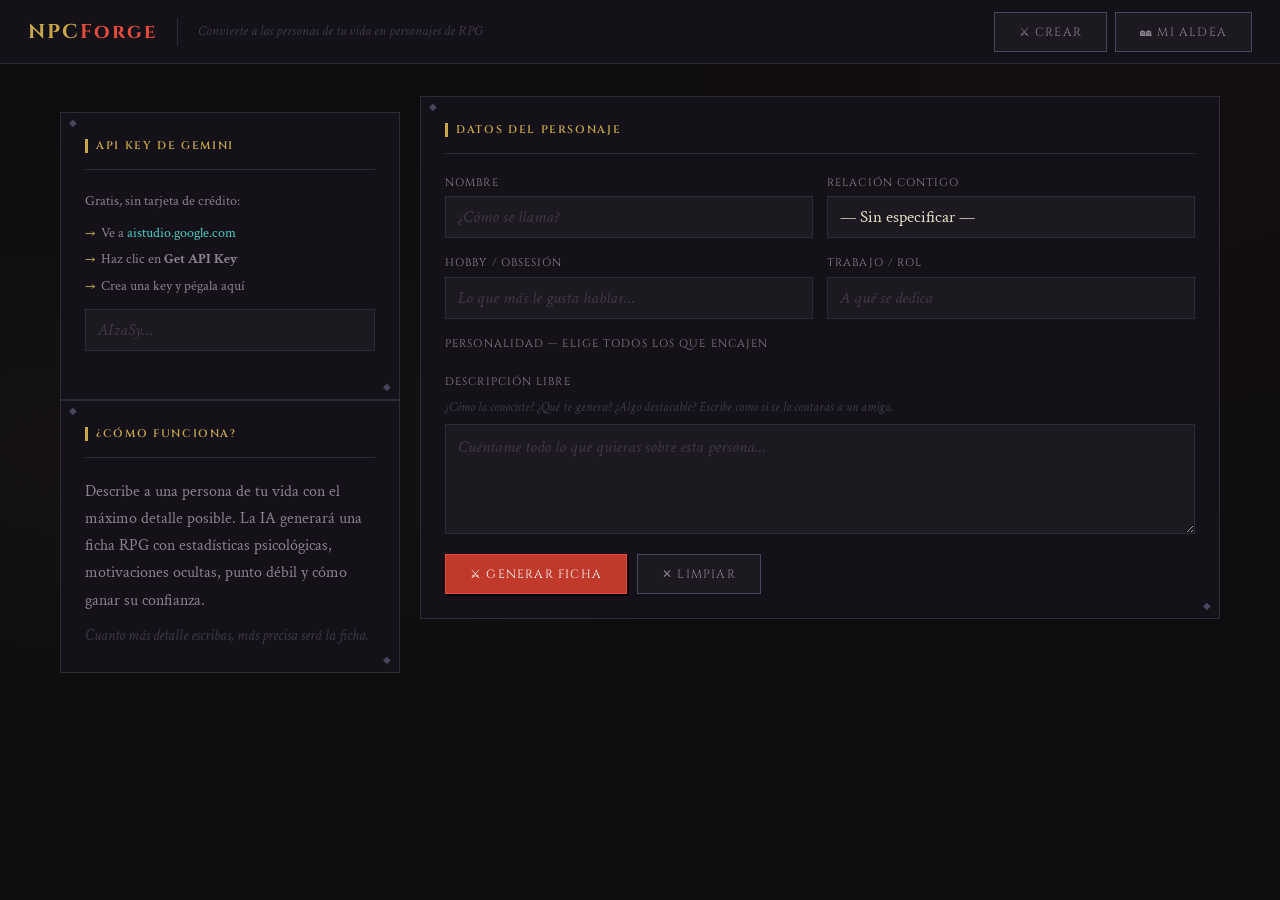
==== index.html @ 99a444aa "cambio de nombre en el index. y actualizacion de varios puntos del to do en el readme" ====
<!DOCTYPE html>
<html lang="es">
<head>
  <meta charset="UTF-8">
  <meta name="viewport" content="width=device-width, initial-scale=1.0">
  <title>NPCForge — Fichas de personaje RPG</title>
  <link rel="stylesheet" href="css/base.css">
  <link rel="stylesheet" href="css/layout.css">
  <link rel="stylesheet" href="css/sheet.css">
</head>
<body>

  <header class="site-header">
    <div class="header-logo">
      <span class="logo-npc">NPC</span><span class="logo-forge">Forge</span>
    </div>
    <div class="header-divider"></div>
    <p class="header-tagline">Convierte a las personas de tu vida en personajes de RPG</p>
    <nav style="margin-left:auto; display:flex; gap:8px;">
      <button class="btn btn-secondary active" data-tab="crear">⚔ Crear</button>
      <button class="btn btn-secondary"        data-tab="aldea">🏘 Mi aldea</button>
    </nav>
  </header>

  <div class="main-wrapper">

    <!-- TAB: CREAR -->
    <section class="tab-view active" id="tab-crear">
      <div class="two-col">

        <div>
          <div class="panel api-panel">
            <h2 class="panel-title">API Key de Gemini</h2>
            <p class="api-help">Gratis, sin tarjeta de crédito:</p>
            <ol class="api-steps">
              <li>Ve a <a href="https://aistudio.google.com" target="_blank">aistudio.google.com</a></li>
              <li>Haz clic en <strong>Get API Key</strong></li>
              <li>Crea una key y pégala aquí</li>
            </ol>
            <input type="password" id="apiKey" placeholder="AIzaSy…" autocomplete="off">
            <p class="key-status" id="keyStatus"></p>
          </div>

          <div class="panel" style="margin-top:0">
            <h2 class="panel-title">¿Cómo funciona?</h2>
            <p style="font-size:16px;color:var(--text-dim);line-height:1.7">
              Describe a una persona de tu vida con el máximo detalle posible.
              La IA generará una ficha RPG con estadísticas psicológicas,
              motivaciones ocultas, punto débil y cómo ganar su confianza.
            </p>
            <p style="font-size:15px;color:var(--text-mute);margin-top:10px;font-style:italic">
              Cuanto más detalle escribas, más precisa será la ficha.
            </p>
          </div>
        </div>

        <div>
          <div class="panel">
            <h2 class="panel-title">Datos del personaje</h2>
            <form id="npcForm" class="form-stack">

              <div class="form-row">
                <div class="field-group">
                  <label for="fNombre">Nombre</label>
                  <input type="text" id="fNombre" placeholder="¿Cómo se llama?">
                </div>
                <div class="field-group">
                  <label for="fRelacion">Relación contigo</label>
                  <select id="fRelacion">
                    <option value="">— Sin especificar —</option>
                    <option>Amigo/a íntimo</option>
                    <option>Conocido/a</option>
                    <option>Familiar</option>
                    <option>Pareja / ex pareja</option>
                    <option>Compañero/a de trabajo</option>
                    <option>Jefe / Superior</option>
                    <option>Rival</option>
                    <option>Mentor/a</option>
                    <option>Vecino/a</option>
                  </select>
                </div>
              </div>

              <div class="form-row">
                <div class="field-group">
                  <label for="fHobby">Hobby / Obsesión</label>
                  <input type="text" id="fHobby" placeholder="Lo que más le gusta hablar…">
                </div>
                <div class="field-group">
                  <label for="fTrabajo">Trabajo / Rol</label>
                  <input type="text" id="fTrabajo" placeholder="A qué se dedica">
                </div>
              </div>

              <div class="field-group span-2">
                <label>Personalidad — elige todos los que encajen</label>
                <div class="chip-row" id="personalityChips"></div>
              </div>

              <div class="field-group span-2">
                <label for="fDesc">Descripción libre</label>
                <p class="hint">¿Cómo la conociste? ¿Qué te genera? ¿Algo destacable? Escribe como si se lo contaras a un amigo.</p>
                <textarea id="fDesc" placeholder="Cuéntame todo lo que quieras sobre esta persona…"></textarea>
              </div>

              <div class="form-actions">
                <button type="submit"  class="btn btn-primary"   id="generateBtn">⚔ Generar ficha</button>
                <button type="button"  class="btn btn-secondary" id="clearBtn">✕ Limpiar</button>
              </div>

            </form>
          </div>

          <div id="resultArea" class="hidden"></div>
        </div>

      </div>
    </section>

    <!-- TAB: ALDEA -->
    <section class="tab-view hidden" id="tab-aldea">
      <div class="gallery-header">
        <h2 class="gallery-title">🏘 Mi aldea</h2>
        <span class="count-badge" id="npcCount">0 personajes</span>
      </div>
      <div class="cards-grid" id="cardsGrid"></div>
    </section>

  </div>

  <div id="toast"></div>

  <script src="js/storage.js"></script>
  <script src="js/gemini.js"></script>
  <script src="js/app.js"></script>

</body>
</html>
---- css/base.css ----
/* ================================================
   base.css — Variables, reset, tipografía global
   ================================================ */

@import url('https://fonts.googleapis.com/css2?family=Cinzel:wght@400;600;700&family=Crimson+Text:ital,wght@0,400;0,600;1,400&family=VT323&display=swap');

/* ── Variables ── */
:root {
  /* Fondo y superficies */
  --bg:          #0d0c0e;
  --surface-1:   #141218;
  --surface-2:   #1c1921;
  --surface-3:   #231f2a;

  /* Bordes */
  --border:      #2e2a38;
  --border-lit:  #4a4560;

  /* Acentos */
  --gold:        #c9a84c;
  --gold-light:  #e8c96a;
  --red:         #c0392b;
  --red-bright:  #e74c3c;
  --teal:        #2eab9a;
  --teal-light:  #4ecdc4;
  --purple:      #7c5cbf;

  /* Texto */
  --text:        #e8dfc8;
  --text-dim:    #8a8090;
  --text-mute:   #3e3848;

  /* Sombras */
  --shadow-sm:   2px 2px 0 #000;
  --shadow-md:   4px 4px 0 #000;
  --shadow-lg:   6px 6px 0 #000;

  /* Tipografía */
  --font-display: 'Cinzel', serif;           /* Títulos, nombres */
  --font-body:    'Crimson Text', serif;     /* Texto largo */
  --font-mono:    'VT323', monospace;        /* Stats, valores */
}

/* ── Reset ── */
*, *::before, *::after {
  box-sizing: border-box;
  margin: 0;
  padding: 0;
}

html { scroll-behavior: smooth; }

body {
  font-family: var(--font-body);
  font-size: 18px;
  color: var(--text);
  background: var(--bg);
  background-image:
    radial-gradient(ellipse at 10% 50%, rgba(201,168,76,0.04) 0%, transparent 50%),
    radial-gradient(ellipse at 90% 10%, rgba(192,57,43,0.04) 0%, transparent 45%),
    url("data:image/svg+xml,%3Csvg xmlns='http://www.w3.org/2000/svg' width='4' height='4'%3E%3Crect width='1' height='1' fill='rgba(255,255,255,0.015)'/%3E%3C/svg%3E");
  min-height: 100vh;
  line-height: 1.6;
}

/* ── Tipografía base ── */
h1, h2, h3 {
  font-family: var(--font-display);
  font-weight: 600;
  letter-spacing: 0.05em;
}

a {
  color: var(--teal-light);
  text-decoration: none;
}
a:hover { text-decoration: underline; }

/* ── Utilidades ── */
.hidden { display: none !important; }

.text-gold   { color: var(--gold); }
.text-red    { color: var(--red-bright); }
.text-teal   { color: var(--teal-light); }
.text-dim    { color: var(--text-dim); }

.mono { font-family: var(--font-mono); font-size: 20px; }

/* ── Notificación toast ── */
#toast {
  position: fixed;
  bottom: 24px;
  right: 24px;
  background: var(--teal);
  color: #fff;
  font-family: var(--font-display);
  font-size: 13px;
  letter-spacing: 0.05em;
  padding: 10px 18px;
  border: 2px solid var(--teal-light);
  box-shadow: var(--shadow-md);
  z-index: 999;
  transform: translateY(60px);
  opacity: 0;
  transition: transform 0.3s ease, opacity 0.3s ease;
  pointer-events: none;
}
#toast.show {
  transform: translateY(0);
  opacity: 1;
}
---- css/layout.css ----
/* ================================================
   layout.css — Header, formulario, panels, grid
   ================================================ */

/* ── Header ── */
.site-header {
  background: var(--surface-1);
  border-bottom: 1px solid var(--border);
  padding: 0 28px;
  display: flex;
  align-items: center;
  gap: 20px;
  height: 64px;
  position: sticky;
  top: 0;
  z-index: 100;
}

.header-logo {
  font-family: var(--font-display);
  font-size: 20px;
  font-weight: 700;
  letter-spacing: 0.1em;
  line-height: 1;
}
.logo-npc   { color: var(--gold); }
.logo-forge { color: var(--red-bright); }

.header-tagline {
  font-size: 14px;
  color: var(--text-mute);
  font-style: italic;
  font-family: var(--font-body);
}

.header-divider {
  width: 1px;
  height: 28px;
  background: var(--border);
  flex-shrink: 0;
}

/* ── Wrapper principal ── */
.main-wrapper {
  max-width: 1200px;
  margin: 0 auto;
  padding: 32px 20px 64px;
}

/* ── Panel genérico ── */
.panel {
  background: var(--surface-1);
  border: 1px solid var(--border);
  padding: 24px;
  position: relative;
}

/* Esquinas decorativas estilo pergamino */
.panel::before,
.panel::after {
  content: '◆';
  position: absolute;
  font-size: 10px;
  color: var(--border-lit);
  line-height: 1;
}
.panel::before { top: 6px; left: 8px; }
.panel::after  { bottom: 6px; right: 8px; }

.panel-title {
  font-family: var(--font-display);
  font-size: 11px;
  font-weight: 600;
  letter-spacing: 0.15em;
  color: var(--gold);
  text-transform: uppercase;
  padding-bottom: 14px;
  margin-bottom: 20px;
  border-bottom: 1px solid var(--border);
  display: flex;
  align-items: center;
  gap: 8px;
}
.panel-title::before {
  content: '';
  display: inline-block;
  width: 3px;
  height: 14px;
  background: var(--gold);
}

/* ── Layout de dos columnas ── */
.two-col {
  display: grid;
  grid-template-columns: 340px 1fr;
  gap: 20px;
  align-items: start;
}

/* ── Formulario ── */
.form-stack {
  display: flex;
  flex-direction: column;
  gap: 16px;
}

.form-row {
  display: grid;
  grid-template-columns: 1fr 1fr;
  gap: 14px;
}

.field-group {
  display: flex;
  flex-direction: column;
  gap: 5px;
}
.field-group.span-2 { grid-column: 1 / -1; }

.field-group label {
  font-family: var(--font-display);
  font-size: 11px;
  letter-spacing: 0.1em;
  color: var(--text-dim);
  text-transform: uppercase;
}

.field-group .hint {
  font-size: 13px;
  color: var(--text-mute);
  font-style: italic;
  margin-top: 2px;
}

/* ── Inputs ── */
input[type="text"],
input[type="password"],
select,
textarea {
  width: 100%;
  background: var(--surface-2);
  border: 1px solid var(--border);
  color: var(--text);
  font-family: var(--font-body);
  font-size: 17px;
  padding: 9px 12px;
  outline: none;
  transition: border-color 0.2s;
  appearance: none;
  border-radius: 0;
}

input:focus,
select:focus,
textarea:focus {
  border-color: var(--gold);
  background: var(--surface-3);
}

input::placeholder,
textarea::placeholder {
  color: var(--text-mute);
  font-style: italic;
}

select option { background: var(--surface-2); }

textarea {
  resize: vertical;
  min-height: 110px;
  line-height: 1.6;
}

/* ── Chips de personalidad ── */
.chip-row {
  display: flex;
  flex-wrap: wrap;
  gap: 6px;
}

.chip {
  font-family: var(--font-display);
  font-size: 10px;
  letter-spacing: 0.05em;
  padding: 6px 12px;
  border: 1px solid var(--border-lit);
  color: var(--text-dim);
  cursor: pointer;
  user-select: none;
  transition: all 0.15s;
  background: var(--surface-2);
}
.chip:hover {
  border-color: var(--gold);
  color: var(--gold);
}
.chip.active {
  background: var(--gold);
  border-color: var(--gold);
  color: var(--bg);
}

/* ── Botones ── */
.btn {
  font-family: var(--font-display);
  font-size: 12px;
  letter-spacing: 0.1em;
  text-transform: uppercase;
  padding: 11px 24px;
  border: 1px solid;
  cursor: pointer;
  transition: all 0.15s;
  display: inline-flex;
  align-items: center;
  gap: 8px;
  background: transparent;
}
.btn:active { transform: scale(0.98); }
.btn:disabled {
  opacity: 0.4;
  cursor: not-allowed;
  transform: none;
}

.btn-primary {
  background: var(--red);
  border-color: var(--red-bright);
  color: #fff;
  box-shadow: var(--shadow-sm);
}
.btn-primary:hover:not(:disabled) {
  background: var(--red-bright);
  box-shadow: var(--shadow-md);
}

.btn-secondary {
  background: var(--surface-2);
  border-color: var(--border-lit);
  color: var(--text-dim);
}
.btn-secondary:hover:not(:disabled) {
  border-color: var(--gold);
  color: var(--gold);
}

.btn-save {
  background: var(--surface-2);
  border-color: var(--teal);
  color: var(--teal-light);
}
.btn-save:hover:not(:disabled) {
  background: var(--teal);
  color: #fff;
}

.form-actions {
  display: flex;
  gap: 10px;
  flex-wrap: wrap;
  padding-top: 4px;
}

/* ── Panel API key ── */
.api-panel {
  margin-top: 16px;
}

.api-help {
  font-size: 14px;
  color: var(--text-dim);
  line-height: 1.6;
  margin-bottom: 10px;
}

.api-steps {
  list-style: none;
  display: flex;
  flex-direction: column;
  gap: 4px;
  margin-bottom: 12px;
}
.api-steps li {
  font-size: 14px;
  color: var(--text-dim);
  padding-left: 16px;
  position: relative;
}
.api-steps li::before {
  content: '→';
  position: absolute;
  left: 0;
  color: var(--gold);
}

.key-status {
  font-size: 13px;
  margin-top: 6px;
  min-height: 18px;
  font-style: italic;
}
.key-status.ok    { color: var(--teal-light); }
.key-status.error { color: var(--red-bright); }

/* ── Galería ── */
.gallery-header {
  display: flex;
  align-items: center;
  gap: 14px;
  margin-bottom: 24px;
}
.gallery-title {
  font-family: var(--font-display);
  font-size: 20px;
  color: var(--gold);
}
.count-badge {
  font-family: var(--font-mono);
  font-size: 18px;
  color: var(--text-dim);
  background: var(--surface-2);
  border: 1px solid var(--border);
  padding: 2px 10px;
}

.cards-grid {
  display: grid;
  grid-template-columns: repeat(auto-fill, minmax(260px, 1fr));
  gap: 16px;
}

/* ── Empty state ── */
.empty-state {
  grid-column: 1 / -1;
  text-align: center;
  padding: 80px 20px;
  color: var(--text-mute);
  border: 1px dashed var(--border);
}
.empty-icon  { font-size: 48px; display: block; margin-bottom: 16px; opacity: 0.3; }
.empty-title { font-family: var(--font-display); font-size: 14px; margin-bottom: 6px; }
.empty-sub   { font-size: 15px; }

/* ── Tarjeta de galería ── */
.npc-card {
  background: var(--surface-1);
  border: 1px solid var(--border);
  cursor: pointer;
  transition: border-color 0.2s, transform 0.15s;
  overflow: hidden;
}
.npc-card:hover {
  border-color: var(--gold);
  transform: translateY(-2px);
}

.card-header {
  padding: 16px;
  border-bottom: 1px solid var(--border);
}
.card-name {
  font-family: var(--font-display);
  font-size: 15px;
  color: var(--text);
  margin-bottom: 4px;
}
.card-archetype {
  font-size: 13px;
  color: var(--red-bright);
  font-style: italic;
}
.card-relation {
  font-size: 13px;
  color: var(--text-mute);
  margin-top: 2px;
}

.card-quote {
  padding: 12px 16px;
  font-style: italic;
  font-size: 15px;
  color: var(--text-dim);
  border-bottom: 1px solid var(--border);
  background: var(--surface-2);
}
.card-quote::before { content: '"'; color: var(--gold); }
.card-quote::after  { content: '"'; color: var(--gold); }

.card-actions {
  display: flex;
}
.card-act {
  flex: 1;
  padding: 9px;
  font-family: var(--font-display);
  font-size: 10px;
  letter-spacing: 0.05em;
  background: transparent;
  border: none;
  border-right: 1px solid var(--border);
  color: var(--text-mute);
  cursor: pointer;
  transition: all 0.15s;
  text-transform: uppercase;
}
.card-act:last-child { border-right: none; }
.card-act:hover      { background: var(--surface-2); color: var(--text); }
.card-act.view:hover { color: var(--gold); }
.card-act.del:hover  { color: var(--red-bright); }

/* ── Loading state ── */
.loading-msg {
  text-align: center;
  padding: 48px;
  background: var(--surface-1);
  border: 1px solid var(--border);
}
.loading-title {
  font-family: var(--font-display);
  font-size: 14px;
  color: var(--gold);
  margin-bottom: 8px;
  animation: flicker 1.5s ease-in-out infinite;
}
.loading-sub {
  font-size: 15px;
  color: var(--text-mute);
  font-style: italic;
}

@keyframes flicker {
  0%, 100% { opacity: 1; }
  50%       { opacity: 0.4; }
}

/* ── Responsive ── */
@media (max-width: 900px) {
  .two-col { grid-template-columns: 1fr; }
  .form-row { grid-template-columns: 1fr; }
  .site-header { padding: 0 16px; }
  .header-tagline { display: none; }
}
---- css/sheet.css ----
/* ================================================
   sheet.css — Ficha RPG resultado (el output completo)
   ================================================ */

.rpg-sheet {
  background: var(--surface-1);
  border: 1px solid var(--border);
  overflow: hidden;
  animation: sheetReveal 0.5s ease;
}

@keyframes sheetReveal {
  from { opacity: 0; transform: translateY(12px); }
  to   { opacity: 1; transform: translateY(0); }
}

/* ── Cabecera de ficha ── */
.sheet-head {
  background: linear-gradient(160deg, #1a0e0a 0%, #0e1020 60%, #0a0d16 100%);
  border-bottom: 2px solid var(--gold);
  padding: 28px 28px 22px;
  position: relative;
  overflow: hidden;
}

/* Ornamento de fondo */
.sheet-head::after {
  content: '⚔';
  position: absolute;
  right: 24px;
  top: 50%;
  transform: translateY(-50%);
  font-size: 72px;
  opacity: 0.06;
  color: var(--gold);
  pointer-events: none;
}

.sheet-archetype {
  font-family: var(--font-display);
  font-size: 11px;
  letter-spacing: 0.2em;
  color: var(--red-bright);
  text-transform: uppercase;
  margin-bottom: 6px;
}

.sheet-name {
  font-family: var(--font-display);
  font-size: 32px;
  font-weight: 700;
  color: var(--gold-light);
  letter-spacing: 0.06em;
  line-height: 1.1;
  margin-bottom: 10px;
}

.sheet-lema {
  font-family: var(--font-body);
  font-size: 16px;
  font-style: italic;
  color: var(--text-dim);
  border-left: 2px solid var(--border-lit);
  padding-left: 12px;
  max-width: 500px;
}

.sheet-tags {
  display: flex;
  gap: 8px;
  flex-wrap: wrap;
  margin-top: 14px;
}

.sheet-tag {
  font-family: var(--font-display);
  font-size: 10px;
  letter-spacing: 0.08em;
  padding: 4px 10px;
  border: 1px solid var(--border-lit);
  color: var(--text-dim);
}

/* ── Cuerpo de la ficha en grid ── */
.sheet-body {
  display: grid;
  grid-template-columns: 1fr 1fr;
}

.sheet-section {
  padding: 22px 24px;
  border-right: 1px solid var(--border);
  border-bottom: 1px solid var(--border);
}
.sheet-section:nth-child(even)     { border-right: none; }
.sheet-section.full-width          { grid-column: 1 / -1; border-right: none; }

.section-label {
  font-family: var(--font-display);
  font-size: 9px;
  letter-spacing: 0.2em;
  text-transform: uppercase;
  color: var(--text-mute);
  margin-bottom: 14px;
  display: flex;
  align-items: center;
  gap: 8px;
}
.section-label::after {
  content: '';
  flex: 1;
  height: 1px;
  background: var(--border);
}

/* ── Barras de estadísticas ── */
.stats-list {
  display: flex;
  flex-direction: column;
  gap: 10px;
}

.stat-row {
  display: grid;
  grid-template-columns: 120px 1fr 38px;
  align-items: center;
  gap: 10px;
}

.stat-name {
  font-family: var(--font-display);
  font-size: 11px;
  letter-spacing: 0.05em;
  color: var(--text-dim);
}

.stat-track {
  height: 8px;
  background: var(--surface-3);
  border: 1px solid var(--border);
  position: relative;
  overflow: hidden;
}

.stat-fill {
  height: 100%;
  position: absolute;
  left: 0; top: 0;
  transition: width 1.2s cubic-bezier(0.25, 0.46, 0.45, 0.94);
}

/* Color de cada stat */
.stat-fill[data-stat="carisma"]      { background: var(--gold); }
.stat-fill[data-stat="manipulacion"] { background: var(--red-bright); }
.stat-fill[data-stat="lealtad"]      { background: var(--teal-light); }
.stat-fill[data-stat="ego"]          { background: var(--purple); }
.stat-fill[data-stat="empatia"]      { background: #6ee7b7; }
.stat-fill[data-stat="drama"]        { background: #fb923c; }

.stat-value {
  font-family: var(--font-mono);
  font-size: 20px;
  color: var(--text);
  text-align: right;
}

/* ── Texto narrativo ── */
.sheet-prose {
  font-family: var(--font-body);
  font-size: 17px;
  line-height: 1.65;
  color: var(--text);
}

/* Bloques con acento de color */
.prose-block {
  padding: 12px 16px;
  font-family: var(--font-body);
  font-size: 17px;
  line-height: 1.65;
  color: var(--text);
  background: var(--surface-2);
}

.prose-block.red    { border-left: 3px solid var(--red-bright); }
.prose-block.gold   { border-left: 3px solid var(--gold); }
.prose-block.teal   { border-left: 3px solid var(--teal-light); }
.prose-block.purple { border-left: 3px solid var(--purple); }

/* ── Diálogo típico ── */
.sheet-quote {
  font-family: var(--font-body);
  font-size: 20px;
  font-style: italic;
  color: var(--teal-light);
  line-height: 1.6;
  position: relative;
  padding: 14px 18px 14px 52px;
  background: var(--surface-2);
  border: 1px solid var(--border-lit);
}
.sheet-quote::before {
  content: '❝';
  position: absolute;
  left: 14px;
  top: 10px;
  font-size: 32px;
  color: var(--gold);
  font-style: normal;
  line-height: 1;
}

/* ── Misiones ── */
.mission-list {
  display: flex;
  flex-direction: column;
  gap: 10px;
}

.mission-item {
  display: flex;
  gap: 12px;
  align-items: flex-start;
  padding: 10px 14px;
  background: var(--surface-2);
  border: 1px solid var(--border);
  transition: border-color 0.2s;
}
.mission-item:hover { border-color: var(--gold); }

.mission-icon {
  font-size: 20px;
  line-height: 1.4;
  flex-shrink: 0;
}
.mission-text {
  font-family: var(--font-body);
  font-size: 17px;
  line-height: 1.55;
  color: var(--text);
}

/* ── Pie de la ficha ── */
.sheet-footer {
  display: flex;
  gap: 10px;
  padding: 18px 24px;
  background: var(--surface-2);
  border-top: 1px solid var(--border);
  flex-wrap: wrap;
}

/* ── Responsive ── */
@media (max-width: 680px) {
  .sheet-body { grid-template-columns: 1fr; }
  .sheet-section { border-right: none; }
  .stat-row { grid-template-columns: 100px 1fr 32px; }
  .sheet-name { font-size: 24px; }
}
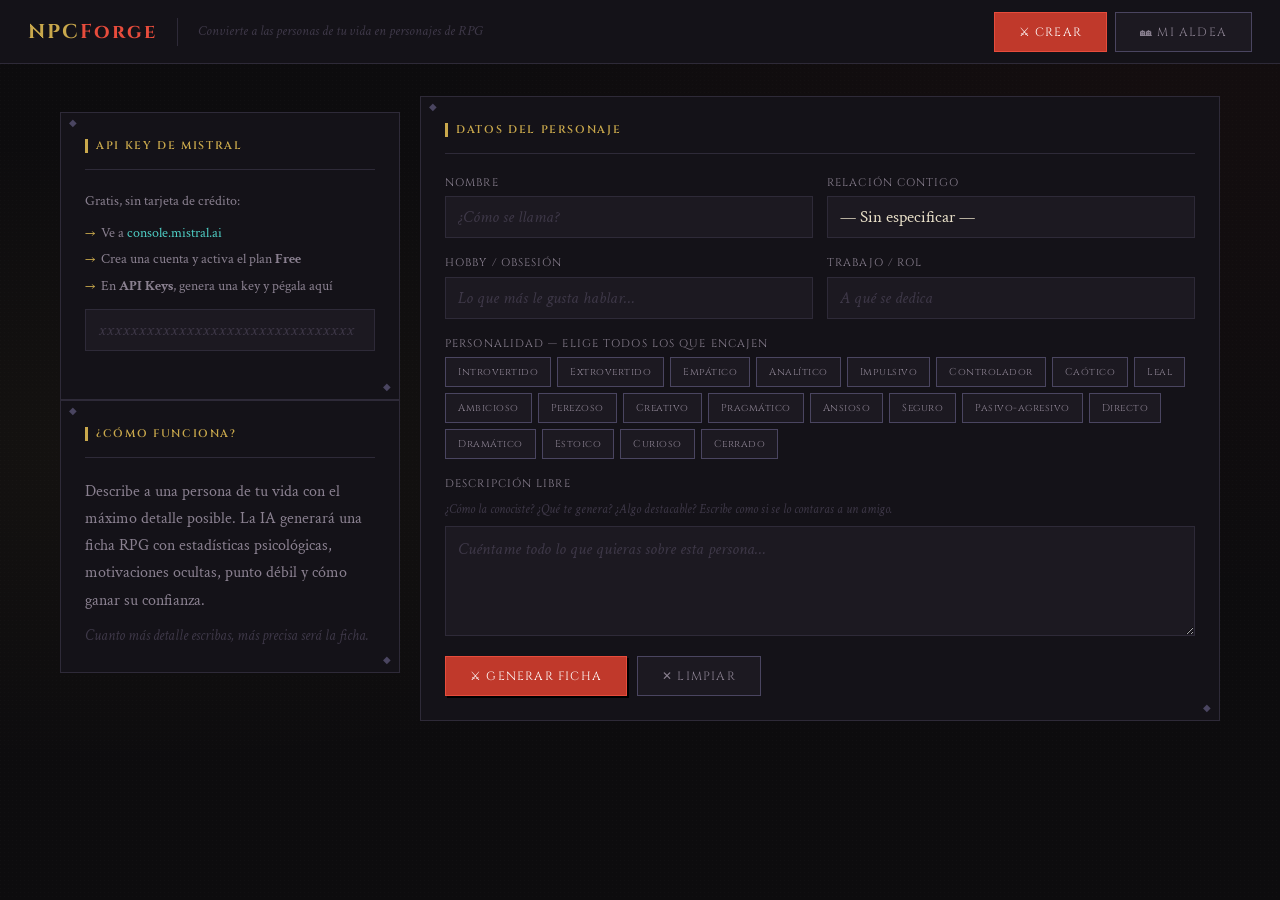
==== commit 94b018b4: "Cambio de gemini api key a mistral" ====
--- a/index.html
+++ b/index.html
@@ -30,14 +30,14 @@
 
         <div>
           <div class="panel api-panel">
-            <h2 class="panel-title">API Key de Gemini</h2>
+            <h2 class="panel-title">API Key de Mistral</h2>
             <p class="api-help">Gratis, sin tarjeta de crédito:</p>
             <ol class="api-steps">
-              <li>Ve a <a href="https://aistudio.google.com" target="_blank">aistudio.google.com</a></li>
-              <li>Haz clic en <strong>Get API Key</strong></li>
-              <li>Crea una key y pégala aquí</li>
+              <li>Ve a <a href="https://console.mistral.ai" target="_blank">console.mistral.ai</a></li>
+              <li>Crea una cuenta y activa el plan <strong>Free</strong></li>
+              <li>En <strong>API Keys</strong>, genera una key y pégala aquí</li>
             </ol>
-            <input type="password" id="apiKey" placeholder="AIzaSy…" autocomplete="off">
+            <input type="password" id="apiKey" placeholder="xxxxxxxxxxxxxxxxxxxxxxxxxxxxxxxx" autocomplete="off">
             <p class="key-status" id="keyStatus"></p>
           </div>
 
@@ -135,4 +135,4 @@
   <script src="js/app.js"></script>
 
 </body>
-</html>
+</html>
--- a/css/layout.css
+++ b/css/layout.css
@@ -243,6 +243,12 @@
   color: var(--gold);
 }
 
+.btn-secondary.active {
+  background: var(--red);
+  border-color: var(--red-bright);
+  color: #fff;
+}
+
 .btn-save {
   background: var(--surface-2);
   border-color: var(--teal);
@@ -438,4 +444,4 @@
   .form-row { grid-template-columns: 1fr; }
   .site-header { padding: 0 16px; }
   .header-tagline { display: none; }
-}
+}
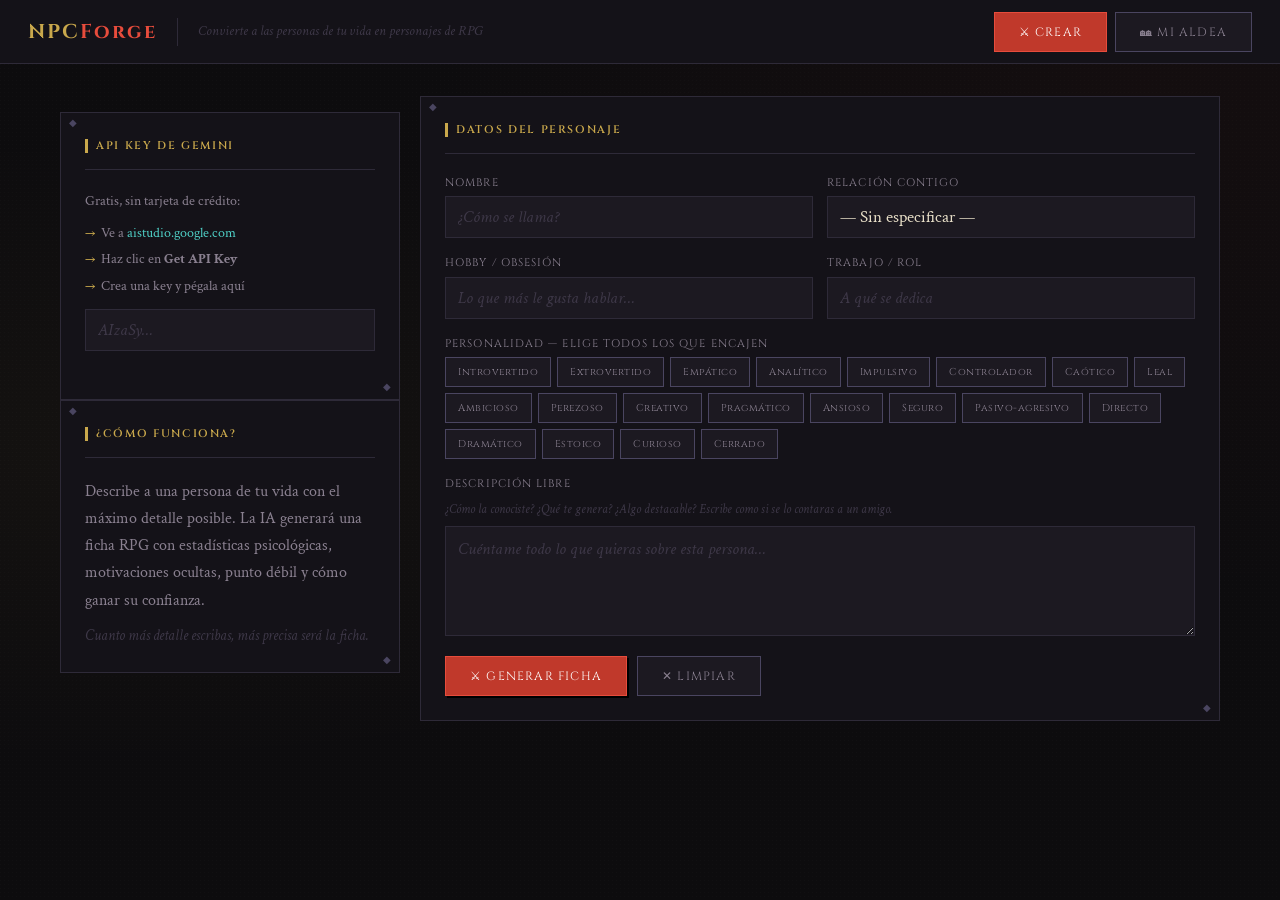
==== commit 100e8a8f: "feat: creador de sprite 16×16 por personaje - Añade sprite-editor.js con editor pixel art (piel, pel" ====
--- a/index.html
+++ b/index.html
@@ -30,14 +30,14 @@
 
         <div>
           <div class="panel api-panel">
-            <h2 class="panel-title">API Key de Mistral</h2>
+            <h2 class="panel-title">API Key de Gemini</h2>
             <p class="api-help">Gratis, sin tarjeta de crédito:</p>
             <ol class="api-steps">
-              <li>Ve a <a href="https://console.mistral.ai" target="_blank">console.mistral.ai</a></li>
-              <li>Crea una cuenta y activa el plan <strong>Free</strong></li>
-              <li>En <strong>API Keys</strong>, genera una key y pégala aquí</li>
+              <li>Ve a <a href="https://aistudio.google.com" target="_blank">aistudio.google.com</a></li>
+              <li>Haz clic en <strong>Get API Key</strong></li>
+              <li>Crea una key y pégala aquí</li>
             </ol>
-            <input type="password" id="apiKey" placeholder="xxxxxxxxxxxxxxxxxxxxxxxxxxxxxxxx" autocomplete="off">
+            <input type="password" id="apiKey" placeholder="AIzaSy…" autocomplete="off">
             <p class="key-status" id="keyStatus"></p>
           </div>
 
@@ -132,6 +132,7 @@
 
   <script src="js/storage.js"></script>
   <script src="js/gemini.js"></script>
+  <script src="js/sprite-editor.js"></script>
   <script src="js/app.js"></script>
 
 </body>
--- a/css/sheet.css
+++ b/css/sheet.css
@@ -257,3 +257,164 @@
   .stat-row { grid-template-columns: 100px 1fr 32px; }
   .sheet-name { font-size: 24px; }
 }
+
+
+/* ================================================
+   Sprite Editor
+   ================================================ */
+
+.sprite-editor-panel {
+  background: var(--surface-1);
+  border: 1px solid var(--border);
+  border-top: none;
+  padding: 22px 24px;
+  animation: reveal 0.3s ease;
+}
+
+.sprite-editor {
+  display: flex;
+  gap: 28px;
+  align-items: flex-start;
+}
+
+.se-preview-col {
+  display: flex;
+  flex-direction: column;
+  align-items: center;
+  gap: 8px;
+  flex-shrink: 0;
+}
+
+.se-canvas {
+  border: 1px solid var(--border-lit);
+  image-rendering: pixelated;
+  image-rendering: crisp-edges;
+  background: repeating-conic-gradient(
+    #1a1820 0% 25%, #221e2a 0% 50%
+  ) 0 0 / 20px 20px;
+}
+
+.se-preview-label {
+  font-family: var(--font-display);
+  font-size: 9px;
+  letter-spacing: 0.15em;
+  color: var(--text-mute);
+  text-transform: uppercase;
+}
+
+.se-options {
+  display: flex;
+  flex-direction: column;
+  gap: 14px;
+  flex: 1;
+}
+
+.se-group {
+  display: flex;
+  align-items: center;
+  gap: 12px;
+  flex-wrap: wrap;
+}
+
+.se-label {
+  font-family: var(--font-display);
+  font-size: 9px;
+  letter-spacing: 0.1em;
+  color: var(--text-dim);
+  text-transform: uppercase;
+  min-width: 72px;
+}
+
+.se-swatches {
+  display: flex;
+  gap: 5px;
+  flex-wrap: wrap;
+}
+
+.swatch {
+  width: 22px;
+  height: 22px;
+  border: 2px solid var(--border);
+  cursor: pointer;
+  transition: transform 0.1s, border-color 0.1s;
+  flex-shrink: 0;
+}
+
+.swatch:hover  { transform: scale(1.25); border-color: var(--text); }
+.swatch.active {
+  border-color: var(--gold);
+  transform: scale(1.1);
+  box-shadow: 0 0 0 1px var(--gold);
+}
+
+.se-btn-row {
+  display: flex;
+  gap: 6px;
+  flex-wrap: wrap;
+}
+
+.se-opt-btn {
+  font-family: var(--font-display);
+  font-size: 9px;
+  letter-spacing: 0.05em;
+  padding: 5px 11px;
+  border: 1px solid var(--border-lit);
+  background: var(--surface-2);
+  color: var(--text-dim);
+  cursor: pointer;
+  transition: all 0.15s;
+  text-transform: uppercase;
+}
+
+.se-opt-btn:hover  { border-color: var(--gold); color: var(--gold); }
+.se-opt-btn.active {
+  background: var(--gold);
+  border-color: var(--gold);
+  color: var(--bg);
+}
+
+.se-save-row {
+  margin-top: 6px;
+  padding-top: 14px;
+  border-top: 1px solid var(--border);
+}
+
+/* Botón sprite en sheet footer */
+.btn-sprite {
+  border-color: var(--purple);
+  color: var(--purple);
+}
+.btn-sprite:hover {
+  background: var(--purple);
+  color: #fff;
+}
+
+/* Sprite en tarjetas de la aldea */
+.card-sprite {
+  float: right;
+  width: 40px;
+  height: 40px;
+  image-rendering: pixelated;
+  image-rendering: crisp-edges;
+  margin: 0 0 4px 8px;
+  border: 1px solid var(--border);
+}
+
+.card-sprite-empty {
+  float: right;
+  width: 40px;
+  height: 40px;
+  background: var(--surface-2);
+  border: 1px dashed var(--border);
+  display: flex;
+  align-items: center;
+  justify-content: center;
+  font-size: 18px;
+  color: var(--text-mute);
+  margin: 0 0 4px 8px;
+}
+
+@media (max-width: 600px) {
+  .sprite-editor { flex-direction: column; }
+  .se-label { min-width: 56px; }
+}
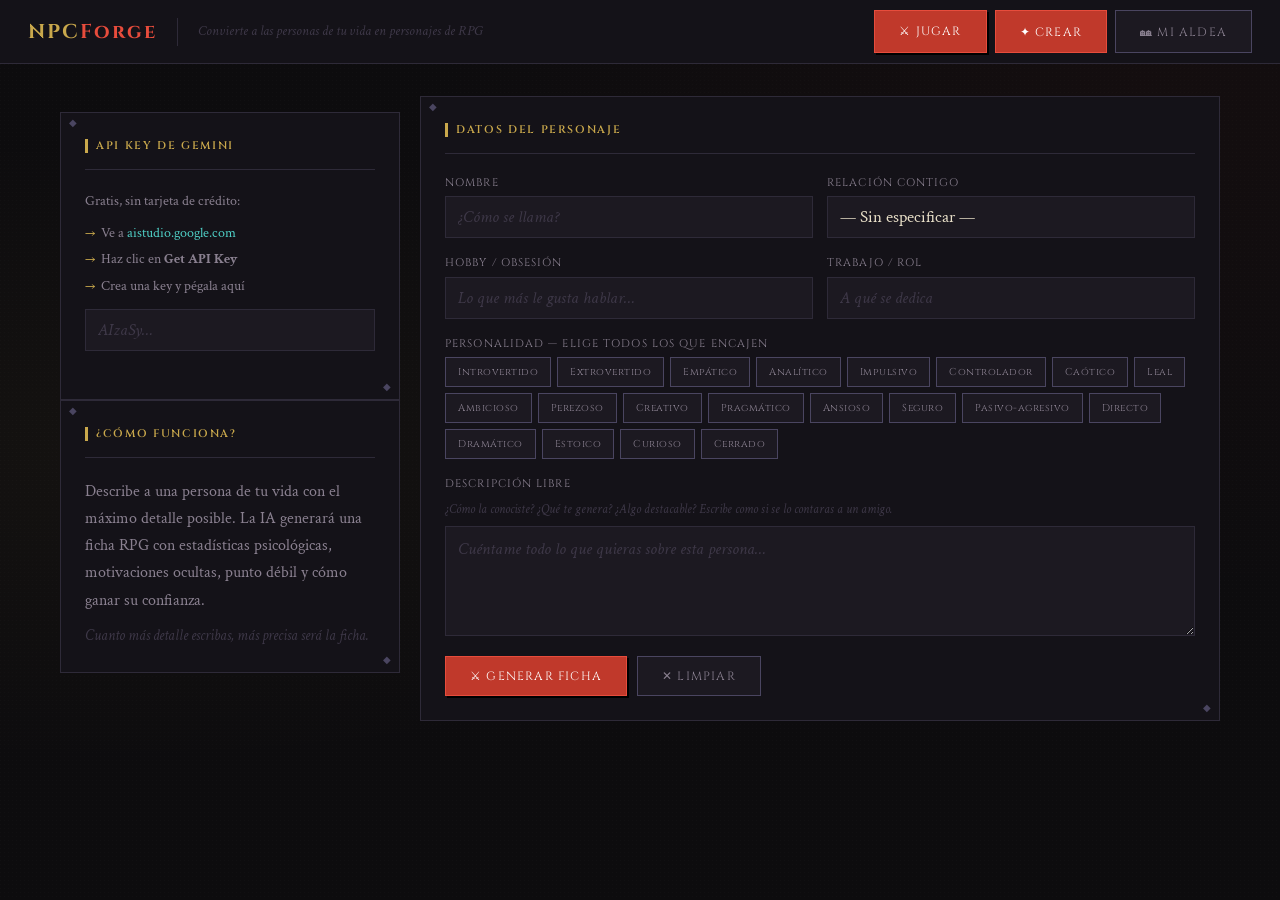
==== commit 01ab5b31: "correccion de html" ====
--- a/index.html
+++ b/index.html
@@ -17,7 +17,8 @@
     <div class="header-divider"></div>
     <p class="header-tagline">Convierte a las personas de tu vida en personajes de RPG</p>
     <nav style="margin-left:auto; display:flex; gap:8px;">
-      <button class="btn btn-secondary active" data-tab="crear">⚔ Crear</button>
+      <a href="game/index.html" class="btn btn-primary" style="text-decoration:none">⚔ Jugar</a>
+      <button class="btn btn-secondary active" data-tab="crear">✦ Crear</button>
       <button class="btn btn-secondary"        data-tab="aldea">🏘 Mi aldea</button>
     </nav>
   </header>
@@ -132,7 +133,6 @@
 
   <script src="js/storage.js"></script>
   <script src="js/gemini.js"></script>
-  <script src="js/sprite-editor.js"></script>
   <script src="js/app.js"></script>
 
 </body>
